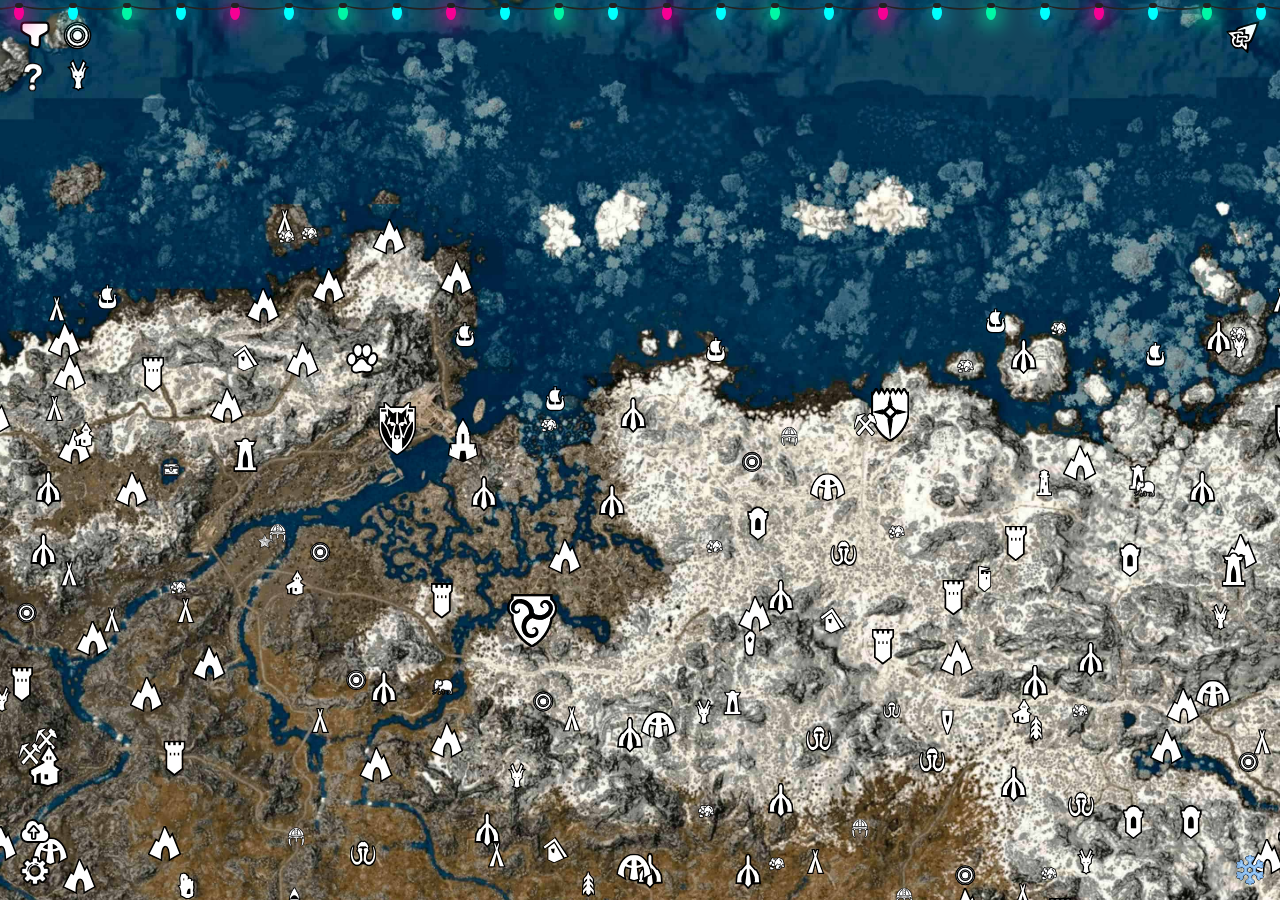
==== index.html @ 0bebbd07 "0.8.8 filter boss" ====
<!DOCTYPE html>
<html lang="en">
	<head>
		<meta charset="UTF-8" />
		<meta name="viewport" content="width=device-width, initial-scale=1.0" />
		<title>RFAB map Skyrim</title>
		<link rel="icon" href="image/fvc/map4.svg" type="image/svg+xml" />
		<link href="style.css" rel="stylesheet" type="text/css" />
	</head>

	<body>
		<!-- GARLAND START -->
		<ul class="lightrope">
			<li></li>
			<li></li>
			<li></li>
			<li></li>
			<li></li>
			<li></li>
			<li></li>
			<li></li>
			<li></li>
			<li></li>
			<li></li>
			<li></li>
			<li></li>
			<li></li>
			<li></li>
			<li></li>
			<li></li>
			<li></li>
			<li></li>
			<li></li>
			<li></li>
			<li></li>
			<li></li>
			<li></li>
			<li></li>
			<li></li>
			<li></li>
			<li></li>
			<li></li>
			<li></li>
			<li></li>
			<li></li>
			<li></li>
			<li></li>
			<li></li>
			<li></li>
			<li></li>
			<li></li>
			<li></li>
			<li></li>
			<li></li>
			<li></li>
		</ul>
		<!-- GARLAND END -->

		<!-- MAP-LINK START -->
		<div class="map-link">
			<a href="solstheim.html">
				<img src="image/ui/To_Skyrim_e.svg" class="rotate" />
			</a>
		</div>
		<!-- MAP-LINK END -->

		<!-- FILTER START -->
		<div class="filter-wrap">
			<div class="filter-button close">
				<img src="image/ui/filterClose.svg" class="filter-close-icon" style="display: none" />
				<img src="image/ui/filterOpen.svg" class="filter-open-icon" style="display: none" />
			</div>
			<ul class="filter-list">
				<div class="filter-list-wrap">
					<li class="filter-item filter-item--icon" data-filter-type-sky="soc"><img src="image/ui/dollar.svg" /></li>
					<li class="filter-item filter-item--icon" data-filter-type-sky="xp"><img src="image/ui/star.svg" /></li>
					<li class="filter-item filter-item--icon" data-filter-type-sky="loot"><img src="image/ui/bag.svg" /></li>
					<li class="filter-item filter-item--icon" data-filter-type-sky="trade"><img src="image/ui/Town.svg" /></li>
				</div>
				<li class="filter-item">
					<div class="filter-item_inner" data-filter-type-sky="bandit">
						<div class="filter-item_text">Бандиты</div>
						<div class="filter-item_lvl"><q lblue>0</q>-<q lblue>20</q></div>
					</div>
					<div class="filter-item_icon" data-filter-type-sky="bB">
						<img src="image/ui/skull.svg" />
					</div>
				</li>
				<li class="filter-item">
					<div class="filter-item_inner" data-filter-type-sky="trash">
						<div class="filter-item_text">Изгои</div>
						<div class="filter-item_lvl"><q lblue>20</q>-<q lblue>30</q></div>
					</div>
					<div class="filter-item_icon" data-filter-type-sky="tB">
						<img src="image/ui/skull.svg" />
					</div>
				</li>
				<li class="filter-item">
					<div class="filter-item_inner" data-filter-type-sky="giant">
						<div class="filter-item_text">Великаны</div>
						<div class="filter-item_lvl"><q lblue>20</q>-<q lblue>30</q></div>
					</div>
					<div class="filter-item_icon" data-filter-type-sky="gB">
						<img src="image/ui/skull.svg" />
					</div>
				</li>
				<li class="filter-item">
					<div class="filter-item_inner" data-filter-type-sky="skelet">
						<div class="filter-item_text">Скелеты</div>
						<div class="filter-item_lvl"><q lblue>20</q>-<q lblue>30</q></div>
					</div>
					<div class="filter-item_icon" data-filter-type-sky="sB">
						<img src="image/ui/skull.svg" />
					</div>
				</li>
				<li class="filter-item">
					<div class="filter-item_inner" data-filter-type-sky="animal">
						<div class="filter-item_text">Звери</div>
						<div class="filter-item_lvl"><q lblue>20</q>-<q lblue>35</q></div>
					</div>
					<div class="filter-item_icon" data-filter-type-sky="aB">
						<img src="image/ui/skull.svg" />
					</div>
				</li>
				<li class="filter-item">
					<div class="filter-item_inner" data-filter-type-sky="falmer">
						<div class="filter-item_text">Фалмеры</div>
						<div class="filter-item_lvl"><q lblue>30</q>-<q lblue>35</q></div>
					</div>
					<div class="filter-item_icon" data-filter-type-sky="fB">
						<img src="image/ui/skull.svg" />
					</div>
				</li>
				<li class="filter-item">
					<div class="filter-item_inner" data-filter-type-sky="magic">
						<div class="filter-item_text">Маги</div>
						<div class="filter-item_lvl"><q lblue>30</q>-<q lblue>40</q></div>
					</div>
					<div class="filter-item_icon" data-filter-type-sky="mB">
						<img src="image/ui/skull.svg" />
					</div>
				</li>
				<li class="filter-item">
					<div class="filter-item_inner" data-filter-type-sky="dwemer">
						<div class="filter-item_text">Двемеры</div>
						<div class="filter-item_lvl"><q lblue>30</q>-<q lblue>40</q></div>
					</div>
					<div class="filter-item_icon" data-filter-type-sky="dwB">
						<img src="image/ui/skull.svg" />
					</div>
				</li>
				<li class="filter-item">
					<div class="filter-item_inner" data-filter-type-sky="draugry">
						<div class="filter-item_text">Драугры</div>
						<div class="filter-item_lvl"><q lblue>30</q>-<q lblue>50</q></div>
					</div>
					<div class="filter-item_icon" data-filter-type-sky="drB">
						<img src="image/ui/skull.svg" />
					</div>
				</li>
				<li class="filter-item">
					<div class="filter-item_inner" data-filter-type-sky="vampire">
						<div class="filter-item_text">Вампиры</div>
						<div class="filter-item_lvl"><q lblue>35</q>-<q lblue>50</q></div>
					</div>
					<div class="filter-item_icon" data-filter-type-sky="vB">
						<img src="image/ui/skull.svg" />
					</div>
				</li>
				<li class="filter-item">
					<div class="filter-item_inner" data-filter-type-sky="dragon">
						<div class="filter-item_text">Драконы</div>
						<div class="filter-item_lvl"><q lblue>50</q>-<q lblue>60</q></div>
					</div>
					<div class="filter-item_icon" data-filter-type-sky="dragonB">
						<img src="image/ui/skull.svg" />
					</div>
				</li>
				<div class="filter-list-wrap filter-list-wrap--bottom">
					<li class="filter-item filter-item--icon" data-filter-type-sky="priest"><img src="image/ui/priest.svg" /></li>
					<li class="filter-item filter-item--icon" data-filter-type-sky="set"><img src="image/ui/set.svg" /></li>
					<li class="filter-item filter-item--icon" data-filter-type-sky="bottle"><img src="image/ui/bottle.svg" /></li>
					<li class="filter-item filter-item--icon" data-filter-type-sky="word"><img src="image/ui/word.svg" /></li>
				</div>
			</ul>
		</div>
		<!-- FILTER END -->

		<!-- PATH START -->
		<div class="path-wrap">
			<div class="path-button close">
				<img src="image/icon/circle2.svg" class="path-close-icon" style="display: none" />
				<img src="image/icon/circle2_red.svg" class="path-open-icon" style="display: none" />
			</div>
			<ul class="path-list"></ul>
		</div>
		<!-- PATH END -->

		<!-- ADD-PATH START -->
		<div class="add-path add-path--button">
			<img src="image/ui/drop_zone2.svg" class="icon-add-path" />
		</div>
		<div class="add-path add-path--modal">
			<div class="modal close">
				<h3 class="modal_title">Загрузить путь</h3>
				<div class="modal_drop-zone">
					<label>
						<input type="file" />
						<img src="image/ui/drop_zone.svg" class="icon-drop-zone" />
						<span class="zone-description"><span>Выберите фаил</span> или перетащите его сюда</span>
					</label>
				</div>
			</div>
			<div class="add-path_modal_bg"></div>
		</div>
		<!-- ADD-PATH END -->

		<!-- MODAL-QUESTION START -->
		<div class="link-video scale-icon">
			<img src="image/ui/question.svg" class="icon-link-video" />
		</div>
		<div class="modal-question close">
			<div class="modal-question-body">
				<ul class="features-list">
					<li class="features-list_items features-list_items--img">
						<h2><q llblue>Фильтры</q></h2>
						<div class="img-wrap">
							<span><img src="image/ui/dollar.svg" /><span>Социалка</span></span>
							<span><img src="image/ui/star.svg" /><span>Квесты</span></span>
							<span><img src="image/ui/bag.svg" /><span>Ценности</span></span>
							<span><img src="image/ui/skull.svg" /><span>Боссы</span></span>
							<span><img src="image/ui/Town.svg" /><span>Торговцы</span></span>
							<span><img src="image/ui/priest.svg" /><span>Жрецы</span></span>
							<span><img src="image/ui/set.svg" /><span>Сеты</span></span>
							<span><img src="image/ui/bottle.svg" /><span>Превосходки</span></span>
							<span><img src="image/ui/word.svg" /><span>Крики</span></span>
							<span><img src="image/ui/lode.svg" /><span>Сталгрим</span></span>
							<span><img src="image/icon/Standing_Stones_e.svg" style="width: 25px" /><span>Камни</span></span>
							<span><img src="image/ui/book.svg" /><span>Книги</span></span>
						</div>
					</li>
					<li class="modal-question-title">Функции</li>
					<li class="features-list_items">
						<q llred>Отметить</q> зачищенные локации - <span white class="underline">двойной щелчок</span> или
						<span white class="underline">зажатие кнопки</span> мыши.
					</li>
					<li class="features-list_items">
						<q llblue>Копирование</q> заголовка, описания, координат, типа иконки и id через <span white class="underline">контекстное</span> меню
						локации.
					</li>
					<li class="features-list_items features-list_items--icon-big">
						<q llblue>Описание</q> всех видов драконов - иконка <img src="image/icon/Dragon.svg" /> (левый верхний угол карты).
					</li>
					<li class="features-list_items features-list_items--icon-small">
						<q llblue>Выбор</q> фильтра в меню <img src="image/ui/filterClose.svg" /> (левый верхний угол карты).
					</li>
					<li class="features-list_items features-list_items--icon-small">
						<q llgreen>Выбор</q> маршрута в меню <img src="image/icon/circle2.svg" /> (левый верхний угол карты).
					</li>
					<li class="features-list_items">
						<q llgreen>Создание</q> маршрута через <span white class="underline">контекстное</span> меню карты (правая кнопка мышки).
					</li>
					<li class="features-list_items">
						<q llgreen>Удаление</q> выбранного маршрута через <span white class="underline">контекстное</span> меню в списке маршрутов.
					</li>
					<li class="features-list_items">
						<q llgreen>Скачивание</q> файла выбранного маршрута через <span white class="underline">контекстное</span> меню в списке маршрутов.
					</li>
					<li class="features-list_items features-list_items--icon-small">
						<q llgreen>Загрузка</q> файла маршрута с помощью кнопки <img src="image/ui/drop_zone.svg" /> в нижнем углу карты.
					</li>
					<li class="features-list_items">
						<q red>Удаление</q> <span white class="underline">ВСЕХ</span> маршрутов или <span white class="underline">ВСЕХ</span> отмеченных локаций
						<span white class="underline">конкретной</span> карты через настройки.
					</li>
					<li class="features-list_items">
						<span white>Изменить</span> размер интерфейса можно с помощью масштабирования <span white class="underline">страницы браузера</span>.
					</li>
				</ul>
				<a class="button-link-video" href="https://youtu.be/_YOT0f5Ll2w" target="_blank" rel="noopener noreferrer">Видео инструкция</a>
				<span class="modal-question-report">
					<q lred>ВНИМАНИЕ</q>! Если вы обнаружите ошибки локаций, <br />
					то отправьте сообщение в дискорд "egor1496" или "hate1496".
					<a class="button-link-video" href="https://youtu.be/_YOT0f5Ll2w?t=84" target="_blank" rel="noopener noreferrer">Инструкция</a>
				</span>
			</div>
			<div class="modal-question-bg"></div>
		</div>
		<!-- MODAL-QUESTION END -->

		<!-- DRAGON START -->
		<div class="dragon-wrap">
			<div class="dragon-button close">
				<img src="image/icon/Dragon.svg" class="dragon-close-icon" />
			</div>
			<div class="wrap-list">
				<ul class="dragon-list"></ul>
				<ul class="dragon-list-descr"></ul>
			</div>
		</div>
		<!-- DRAGON END -->

		<!-- SETTINGS START -->
		<div class="settings scale-icon">
			<img src="image/ui/settings.svg" class="icon-settings" />
		</div>
		<div class="modal-settings close">
			<div class="modal-settings-body">
				<div class="modal-settings-title">Настройки</div>
				<div class="modal-settings-button">
					<button class="clear-path scale">Удалить ВСЕ маршруты Skyrim</button>
				</div>
				<div class="modal-settings-button">
					<button class="clear-clean scale">Очистить отметки локаций Skyrim</button>
				</div>
				<input type="checkbox" class="dev-mode" />
			</div>
			<div class="modal-settings-bg"></div>
		</div>
		<!-- SETTINGS END -->

		<!-- MODAL-MARKER START -->
		<div class="modal-marker modal-wrap close">
			<div class="modal">
				<div class="title"></div>
				<div class="description"></div>
				<div class="more-info">
					<ui class="list-info"></ui>
				</div>
			</div>
		</div>
		<!-- MODAL-MARKER END -->

		<!-- ACCEPT-MODAL START -->
		<div class="accept-modal-wrap close">
			<div class="accept-modal">
				<button class="yes">Сохранить</button>
				<button class="no">Отменить</button>
			</div>
		</div>
		<!-- ACCEPT-MODAL END -->

		<!-- CONTEXT START -->
		<div class="context-wrap">
			<div class="context"></div>
		</div>
		<!-- CONTEXT END -->

		<!-- CANVAS START -->
		<div class="canvas-wrap"><canvas id="canvas" width="1160" height="550" data-type="skyrim"></canvas></div>
		<!-- CANVAS END -->

		<!-- DONAT START -->
		<div class="donat">
			<img src="image/ui/snow.svg" class="icon-donat" />
			<iframe
				class="frame close"
				src="https://yoomoney.ru/quickpay/fundraise/button?billNumber=1kHXGwOMYwE.231116&"
				width="180"
				height="50"
				frameborder="0"
				allowtransparency="true"
				scrolling="no"
			></iframe>
		</div>
		<!-- DONAT END -->

		<!-- Yandex.Metrika counter -->
		<script type="text/javascript">
			(function (m, e, t, r, i, k, a) {
				m[i] =
					m[i] ||
					function () {
						(m[i].a = m[i].a || []).push(arguments);
					};
				m[i].l = 1 * new Date();
				for (var j = 0; j < document.scripts.length; j++) {
					if (document.scripts[j].src === r) {
						return;
					}
				}
				(k = e.createElement(t)), (a = e.getElementsByTagName(t)[0]), (k.async = 1), (k.src = r), a.parentNode.insertBefore(k, a);
			})(window, document, "script", "https://mc.yandex.ru/metrika/tag.js", "ym");

			ym(95659560, "init", {
				clickmap: true,
				trackLinks: true,
				accurateTrackBounce: true,
			});
		</script>
		<noscript
			><div><img src="https://mc.yandex.ru/watch/95659560" style="position: absolute; left: -9999px" /></div
		></noscript>
		<!-- /Yandex.Metrika counter -->
	</body>

	<script src="libs/jquery.js"></script>
	<script src="libs/jquery.mousewheel.min.js"></script>
	<script src="libs/fabric.js"></script>

	<script src="js/stats.js"></script>

	<script src="js/global.js"></script>

	<script src="js/utility/canvas.js"></script>
	<script src="js/utility/else.js"></script>

	<script src="js/handlerMarkers.js"></script>

	<script src="js/markers/markersSkyrim.js"></script>
	<script src="js/markers/pathSkyrim.js"></script>
	<script src="js/markers/markersSolstheim.js"></script>
	<script src="js/markers/pathSolstheim.js"></script>

	<script src="js/content/dragonList.js"></script>

	<script src="js/modal/descriptionModal.js"></script>
	<script src="js/modal/contextModal.js"></script>
	<script src="js/modal/saveModal.js"></script>
	<script src="js/modal/loadPathModal.js"></script>

	<script src="js/createMarkers.js"></script>
	<script src="js/createPath.js"></script>
	<script src="js/createMap.js"></script>

	<script src="js/handlerContext.js"></script>
	<script src="js/ui.js"></script>
</html>
---- style.css ----
@-moz-keyframes spin {
  100% { -moz-transform: rotate(360deg); }
}
@-webkit-keyframes spin {
  100% { -webkit-transform: rotate(360deg); }
}
@keyframes spin {
  100% {
      -webkit-transform: rotate(360deg);
      transform: rotate(360deg);
  }
}

@font-face {
  font-family: 'Arimo-Regular';
  src: url(fonts/Arimo-Regular.ttf);
}

@font-face {
  font-family: 'Arimo-Medium';
  src: url(fonts/Arimo-Medium.ttf);
}

@font-face {
  font-family: 'Arimo-Italic';
  src: url(fonts/Arimo-Italic.ttf);
}

del {
	text-decoration: line-through;
	text-decoration-color: red;
}

.underline{
  text-decoration: underline;
}

[white] {
  color: rgb(255, 255, 255);
}

[red] {
  color: rgb(255, 69, 69);
}

[lred] {
  color: rgb(255, 81, 81);
}

[llred] {
  color: rgb(255, 161, 161);
}

[green] {
  color: rgb(97, 255, 73);
}

[llgreen] {
  color: rgb(177, 255, 165);
}

[blue] {
  color: rgb(60, 50, 255);
}

[lblue] {
  color: rgb(31, 180, 255);
}

[llblue] {
  color: rgb(139, 216, 255);
}

[yelow] {
  color: rgb(255, 240, 76);
}

[greenyelow] {
  color: rgb(146, 105, 44)
}

[orange] {
  color: rgb(255, 145, 0);
}

[grey] {
  color: rgb(160, 160, 160);
}

[purple] {
  color: rgb(244, 83, 255);
}

q::after{
  content: "";
}

q::before{
  content: "";
}

.scale-icon{
  transition: scale 0.1s;
}

.scale-icon:hover{
  cursor: pointer;
  transform: scale(1.1);
}

html {
  width: 100%;
  height: 100%;
  margin: 0;
  padding: 0;
  font-family: 'Arimo-Medium';
}

body {
  position: relative;
  width: 100%;
  height: 100%;
  margin: 0;
  padding: 0;
  color: white;
  background-color: rgb(33, 33, 33);
  overflow: hidden ;
}

.canvas-wrap {
  z-index: 10;
  position: fixed;
  left: 50%;
  top: 50%;
  transform: translate(-50%, -50%);
}

.canvas-wrap:after{
  content: 'ctrl and +, ctrl and r';
  position: absolute;
  left: 0px;
  top: -50px;
  display: block;
  color:  #646869;
}

/* modal-marker START */
.modal-marker.modal-wrap {
  z-index: 50;
  position: fixed;
  left: -500px;
  top: -500px;
  transition: 0.2s opacity;
  opacity: 1;
}

.modal-marker .modal-wrap.close {
  opacity: 0;
}

.modal-marker .modal {
  max-width: 400px;
  width: max-content;
  padding: 5px;
  background-color: rgba(0, 0, 0, 0.8);
  border-radius: 5px;
  border: 2px solid #929292;
}

.modal-marker .modal img{
  display: block;
  width: 100%;
  margin: 10 auto;
  margin-top: 10px;
}

.modal-marker .title {
  font-size: 22px;
  font-family: 'Arimo-Medium';
}

.modal-marker .description {
  font-size: 18px;
  font-family: 'Arimo-Regular';
}

.modal-marker .list-info {
  margin: 0;
  padding: 0;
  list-style-type: none;
}

.modal-marker .item-info {
  font-size: 18px;
  font-family: 'Arimo-Italic';
}
/* modal-marker END */

/* filter START */
.filter-wrap{
  z-index: 50;
  position: fixed;
  top: 20px;
  left: 20px;
}

.filter-button{
  width: 30px;
  height: 30px;
  transition: scale;
}

.filter-button:hover{
  cursor: pointer;
  transform: scale(1.1);
}

.filter-button.close + .filter-list{
  display: none;
}

.filter-button img{
  width: 30px;
}

.filter-list{
  position: absolute;
  z-index: 31;
  left: 3px;
  top: 33px;
  margin: 0;
  padding: 0;
  list-style: none;
  border: 2px solid #929292;
  border-radius: 5px;
  background-color: rgba(0, 0, 0, 0.8);
}

.filter-list img{
  width: 25px;
}

.filter-list [data-filter-type-sky="trade"] img{
  width: 22px;
}

.filter-list [data-filter-type-sky="set"] img{
  width: 24px;
}

.filter-list [data-filter-type-sky="word"] img{
  width: 26px;
}

.filter-list-wrap{
  display: flex;
  justify-content: space-around;
}

.filter-list-wrap .filter-item{
  width: 30px;
  justify-content: center;
}

.filter-item{
  display: flex;
}

.filter-item--active{
  background-color: #515151;
}

.filter-item--icon{
  padding: 5px 5px;
}

.filter-item--icon:hover{
  cursor: pointer;
  background-color: #515151;
}

.filter-item_inner{
  display: flex;
  justify-content: space-between;
  align-items: center;
  flex-grow: 1;
  gap: 5px;
  padding: 5px 10px;
}

.filter-item_inner:hover{
  cursor: pointer;
  background-color: #515151;
}

.filter-item_text{
}

.filter-item_lvl{
  display: flex;
}

.filter-item_icon{
  display: flex;
  align-items: center;
  justify-content: center;
}

.filter-item_icon img{
  width: 20px;
  padding: 5px 5px;
}

.filter-item_icon:hover{
  cursor: pointer;
  background-color: #515151;
}

.filter-item--roc img{
  width: 19px;
}
/* filter END */

/* path START */
.path-wrap{
  z-index: 50;
  position: fixed;
  top: 18px;
  left: 60px;
}

.path-button{
  width: 30px;
  height: 30px;
  transform: translate(2px, 2px);
}

.path-button.close + .path-list{
  display: none;
}

.path-button img{
  width: 35px;
  transform: translate(-2px, -2px);
  transition: scale;
}

.path-button img:hover{
  cursor: pointer;
  transform: scale(1.1) translate(-2px, -2px);
}

.path-list{
  position: absolute;
  z-index: 21;
  left: 35px;
  top: 3px;
  display: flex;
  justify-content: center;
  align-items: center;
  margin: 0;
  padding: 0;
  list-style: none;
  border: 2px solid #929292;
  border-radius: 5px;
  background-color: rgba(0, 0, 0, 0.8);
}

.path-item{
  padding: 5px 10px;
}

.path-item--active{
  background-color: #515151;
}

.path-item:hover{
  cursor: pointer;
  background-color: #515151;
}
/* path END */

/* books START */
.books-wrap{
  z-index: 50;
  position: fixed;
  top: 18px;
  left: 105px;
}

.books-button{
  width: 30px;
  height: 30px;
  transform: translate(2px, 2px);
}

.books-button.disable{
  display: none;
}

.books-button.close + .wrap-list{
  display: none;
}

.books-button img{
  width: 35px;
  transform: translate(-2px, -2px);
  transition: scale;
}

.books-button img:hover{
  cursor: pointer;
  transform: scale(1.1) translate(-2px, -2px);
}

.books-wrap .wrap-list{
  position: absolute;
  z-index: 21;
  left: 38px;
  top: 3px;
  display: flex;
  flex-direction: column;
  justify-content: center;
  align-items: center;
}

.books-list{
  width: 265px;
  margin: 0;
  padding: 0;
  list-style: none;
  border: 2px solid #929292;
  border-radius: 5px;
  background-color: rgba(0, 0, 0, 0.8);
}

.books-list-descr{
  position: absolute;
  left: calc(100% + 5px);
  top: 0px;
  width: 265px;
  margin: 0;
  padding: 0;
  list-style: none;
}

.books-wrap .descr-item{
  position: absolute;
  left: 0;
  top: 0;
  padding: 5px 10px;
  border: 2px solid #929292;
  border-radius: 5px;
  background-color: rgba(0, 0, 0, 0.8);
  opacity: 0;
  transition: opacity 0.2s;
}

.books-wrap .descr-item--active{
  opacity: 1;
}

.books-item{
  padding: 5px 10px;
}

.books-item--active{
  background-color: #515151;
}

.books-item:hover{
  cursor: pointer;
  background-color: #515151;
}

.books-list-descr .title{
  font-size: 20px;
  text-align: center;
  font-family: 'Arimo-Italic';
  color: rgb(244, 83, 255);
}

.books-list-descr .descr{
  margin-top: 5px;
}

.books-list-descr .descr--mirak{
  width: 500px;
}

.books-list-descr .sec-desrc{
  font-size: 14px;
  color: rgb(217, 217, 217);
}

.books-list-descr .loot{
  display: flex;
  justify-content: center;
  align-items: center;
  flex-direction: column;
  font-family: 'Arimo-Italic';
  padding: 5px;
}

.books-list-descr .loot > div{
  text-align: center;
}
/* books END */

/* dragon START */
.dragon-wrap{
  z-index: 49;
  position: fixed;
  top: 59px;
  left: 67px;
}

.dragon-button{
  width: 30px;
  height: 30px;
  transform: translate(2px, 2px);
}

.dragon-button.disable{
  display: none;
}

.dragon-button.close + .wrap-list{
  display: none;
}

.dragon-button img{
  width: 23px;
  transform: translate(-2px, -2px);
  transition: scale;
}

.dragon-button img:hover{
  cursor: pointer;
  transform: scale(1.1) translate(-2px, -2px);
}

.dragon-wrap .wrap-list{
  position: absolute;
  z-index: 21;
  left: 27px;
  top: 0px;
  display: flex;
  flex-direction: column;
  justify-content: center;
  align-items: center;
}

.dragon-list{
  width: 197px;
  margin: 0;
  padding: 0;
  list-style: none;
  border: 2px solid #929292;
  border-radius: 5px;
  background-color: rgba(0, 0, 0, 0.8);
}

.dragon-wrap .dragon-stats-list{
  margin: 0;
  padding: 0;
  list-style: none;
}
.dragon-wrap .dragon-stats-item{
  display: flex;
  justify-content: center;
  gap: 10px;
}

.dragon-wrap .dragon-stats-item--key{
  margin-top: 10px;
}

.dragon-wrap .stats-wrap{
  display: flex;
  flex-direction: column;
  justify-content: center;
  align-items:center
}

.dragon-list-descr{
  position: absolute;
  left: calc(100% + 5px);
  top: 0px;
  width: 350px;
  margin: 0;
  padding: 0;
  list-style: none;
}

.dragon-wrap .descr-item{
  position: absolute;
  left: 0;
  top: 0;
  padding: 5px 10px;
  border: 2px solid #929292;
  border-radius: 5px;
  background-color: rgba(0, 0, 0, 0.8);
  opacity: 0;
}

.dragon-wrap .descr-item--active{
  opacity: 1;
}

.dragon-item{
  padding: 5px 10px;
}

.dragon-item--active{
  background-color: #515151;
}

.dragon-item:hover{
  cursor: pointer;
  background-color: #515151;
}

.dragon-list-descr .title{
  font-size: 20px;
  text-align: center;
  font-family: 'Arimo-Italic';
}

.dragon-list-descr .descr{
  margin-top: 5px;
}

.dragon-list-descr .sec-desrc{
  font-size: 16px;
  color: rgb(237, 237, 237);
}

.dragon-list-descr .loot{
  display: flex;
  justify-content: center;
  align-items: center;
  flex-direction: column;
  font-family: 'Arimo-Italic';
  padding: 5px;
}

.dragon-list-descr .loot > div{
  text-align: center;
}
/* dragon END */

/* context START */
.context-wrap{
  z-index: 50;
  position: fixed;
  left: -500px;
  top: -500px;
  border-radius: 5px;
  border: 2px solid #929292;
  background-color: rgba(0, 0, 0, 0.8);
}

/* .context{

} */

.context-item{
  padding: 3px 10px;
  padding-top: 5px;
}

.context-item:hover{
  cursor: pointer;
  background-color: #515151;
}

.context-item-wrap .context-item{
  display: flex;
  align-items: center;
}

.context-item-wrap{
  display: flex;
  justify-content: space-between;
}

.context-item-wrap img{
  width: 20px;
}

.context-item-wrap .knot{
  width: 10px;
}

.context-item-wrap .decor-line{
  width: 10px;
  height: 2px;
  background-color: #2cf704;
  margin-right: -3px;
}
/* context END */

/* accept START */
.accept-modal-wrap {
  position: fixed;
  z-index: 30;
  left: 50%;
  top: 20px;
  transform: translateX(-50%);
  display: flex;
  justify-content: center;
  width: 180px;
  transition: top, 0.2s;
}

.accept-modal-wrap.close{
  top: -100px;
}

/* .accept-modal{} */

.accept-modal button{
  background-color: transparent;
  border: none;
  padding: 4px 8px;
  border-radius: 5px;
  border: 2px solid #929292;
  background-color: rgba(0, 0, 0, 0.8);
  transition: scale;
}

.accept-modal button:hover{
  cursor: pointer;
  background-color: rgba(12, 12, 12, 0.547);
  transform: scale(1.05);
}

.accept-modal .yes{
 color: rgb(97, 255, 73);
}

.accept-modal .no{
 color: white;
}
/* accept END */

/* map-link START */
.map-link{
  position: relative;
  z-index: 30;
  top: 20px;
  width: 200px;
  left: calc(100% - 55px);
}

.map-link a{
  text-decoration: none;
  color: white;
  font-size: 30px;
}

.map-link img{
  width: 35px;
  transition: scale;
}

.map-link img:hover{
  transform: scale(1.1);
}

.map-link .rotate{
  transform: rotate(180deg);
}

.map-link .rotate:hover{
  transform: scale(1.1) rotate(180deg);
}
/* map-link END */

/* DROP ZONE START */
.add-path--button{
  z-index: 45;
  position: fixed;
  bottom: 53px;
  left: 20px;
}

.add-path--button .icon-add-path{
  position: relative;
  width: 30px;
  transition: scale;
}

.add-path--button .icon-add-path:hover{
  cursor: pointer;
  transform: scale(1.1);
}

.add-path--modal .modal {
  position: fixed;
  z-index: 40;
  left: 50%;
  top: 50%;
  transform: translate(-50%, -50%);
  width: 400px;
  padding: 10px;
  border: 2px solid #929292;
  border-radius: 5px;
  background-color: rgba(0, 0, 0, 0.8);
  opacity: 1;
  transition: opacity 0.4s;
}

.add-path_modal_bg{
  position: fixed;
  z-index: 35;
  left: 0;
  top: 0;
  width: 100%;
  height: 100%;
  background-color: rgba(0, 0, 0, 0.5);
  opacity: 1;
  transition: opacity 0.4s;
}

.add-path--modal .modal input{
  display: none;
}

.add-path--modal .modal.close,
.add-path--modal .modal.close + .add-path_modal_bg{
  left: -110%;
  opacity: 0;
  transition: opacity 0.4s, left 0s 0.4s;
}

.add-path--modal .modal_title{
  margin: 0;
}

.add-path--modal .modal_drop-zone{
  margin: 10px;
  margin-top: 15px;
  border: 4px dashed #929292;
  border-radius: 5px;
}

.add-path--modal .modal_drop-zone label{
  display: flex;
  flex-direction: column;
  justify-content: center;
  align-items: center;
  padding: 20px;
}

.add-path--modal .modal_drop-zone label:hover{
  cursor: pointer;
}

.add-path--modal .icon-drop-zone{
  width: 50px;
  margin-bottom: 20px;
}

.add-path--modal .zone-description span{
  text-decoration: underline;
}
/* DROP ZONE END */

/* DONAT START */
.donat{
  position: fixed;
  z-index: 40;
  right: 0;
  bottom: 0;
  height: 50px;
  width: 0;
}

.donat.close{
  width: 180px;
}


.donat .frame{
  position: absolute;
  opacity: 1;
  top: 3px;
  transition: top 0.5s, opacity 0.7s;
}

.donat .frame.close{
  top: 100px;
  opacity: 0;
}

.donat img{
  position: absolute;
  top: 5px;
  right: 15px;
  width: 30px;
  transition: scale;
  animation:spin 10s linear infinite;
}

.donat img:hover{
  cursor: pointer;
  transform: scale(1.1);
}

.donat img:active{
  cursor: pointer;
  transform: scale(1);
}
/* DONAT END */

/* LINK_VIDEO START */
.link-video{
  position: fixed;
  z-index: 41;
  top: 62px;
  left: 18px;
}

.link-video img{
  width: 30px;
}
/* LINK_VIDEO END */

/* SETTINGS START */
.settings{
  position: fixed;
  z-index: 45;
  bottom: 10px;
  left: 20px;
}

.settings img{
  width: 30px;
}
/* SETTINGS END */

/* SETTINGS-MODAL END */
.modal-settings{
  position: fixed;
  z-index: 40;
  top: 0;
  left: 0;
  width: 100%;
  height: 100%;
  display: flex;
  justify-content: space-around;
  align-items: center;
  opacity: 1;
  transition: opacity 0.4s;
}

.modal-settings.close{
  opacity: 0;
  left: -110%;
  transition: opacity 0.4s, left 0s 0.4s;
}

.modal-settings-body{
  position: relative;
  z-index: 40;
  display: flex;
  flex-direction: column;
  align-items: center;
  /* height: 200px; */
  padding: 20px;
  border: 2px solid #929292;
  border-radius: 5px;
  background-color: rgba(0, 0, 0, 0.8);
}

.modal-settings-title{
  font-size: 30px;
  margin-bottom: 20px;
}

.modal-settings button{
  padding: 5px 10px;
  margin-bottom: 10px;
  border: 2px solid #ff1919;
  border-radius: 5px;
  color: white;
  background-color: rgba(0, 0, 0, 0.8);
  transition: transform 0.05s;
}

.modal-settings button:hover{
  cursor: pointer;
  transform: scale(1.03);
}

.modal-settings-bg{
  position: absolute;
  z-index: 35;
  width: 100%;
  height: 100%;
  background-color: rgba(0, 0, 0, 0.5);
}

.dev-mode{
  position: absolute;
  bottom: 0;
  left: 0;
  display: flex;
  color:#515151
}

.dev-mode input{
  background-color:rgb(33, 33, 33)
}
/* SETTINGS-MODAL START */

/* QUESTION-MODAL END */
.modal-question h2{
  margin: 0;
}

.modal-question{
  position: fixed;
  z-index: 40;
  top: 0;
  left: 0;
  width: 100%;
  height: 100%;
  display: flex;
  justify-content: space-around;
  align-items: center;
  opacity: 1;
  transition: opacity 0.4s;
}

.modal-question.close{
  opacity: 0;
  left: -110%;
  transition: opacity 0.4s, left 0s 0.4s;
}

.modal-question-body{
  z-index: 40;
  display: flex;
  flex-direction: column;
  justify-content: space-around;
  align-items: center;
  padding: 15px;
  padding-top: 5px;
  color: rgb(231, 231, 231);
  border: 2px solid #929292;
  border-radius: 5px;
  background-color: rgba(0, 0, 0, 0.8);
}

.modal-question .features-list{
  margin-top: 0;
  padding: 0;
  list-style-type: none;
}
.modal-question .features-list_items{
  margin-bottom: 5px;
}

.modal-question .features-list_items--img{
  display: flex;
  flex-direction: column;
  justify-content: center;
  align-items: center;
  gap: 5px;
  margin: 10px 0;
}

.modal-question .features-list_items--img img{
  width: 30px;
}

.modal-question .features-list_items--icon-big img{
  margin: -10px 0px;
  width: 20px;
}

.modal-question .features-list_items--icon-small img{
  margin: -5px 0px;
  width: 25px;
}

.modal-question .features-list_items .img-wrap{
  display: flex;
  gap: 10px;
}

.modal-question .features-list_items .img-wrap > span{
  display: flex;
  flex-direction: column;
  justify-content: flex-end;
  align-items: center;

}

.modal-question-title{
  margin-top: 20px;
  margin-bottom: 10px;
  font-size: 1.4em;
  font-weight: bold;
}

.modal-question .modal-question-report{
  position: relative;
  margin-top: 10px;
  transform: translateX(-50px);
}

.modal-question .modal-question-report a{
  position: absolute;
  right: -120px;
  top: 4px;
}

.modal-question .button-link-video{
  text-decoration: none;
  font-style: 30px;
  padding: 5px 10px;
  border: 2px solid rgb(97, 255, 73);
  border-radius: 5px;
  color: white;
  background-color: rgba(0, 0, 0, 0.8);
  transition: transform 0.05s;
}

.modal-question .button-link-video:hover{
  transform: scale(1.1);
}

.modal-question-bg{
  position: absolute;
  z-index: 35;
  width: 100%;
  height: 100%;
  background-color: rgba(0, 0, 0, 0.678);
}
/* QUESTION-MODAL START */

/* stats START */
.stats-dom{
  position: fixed;
  top: 10px;
  left: 50%;
  transform: translateX(-50%);
  display: none;
  cursor: pointer;
  z-index: 10000;
}

.stats-dom.open{
  display: flex;
  gap: 10px;
}

.stats-dom canvas{
  width: 100px;
  display: block;
}
/* stats END */

/* GARLAND START */
.lightrope {
  text-align: center;
  white-space: nowrap;
  overflow: hidden;
  position: absolute;
  z-index: 1000;
  margin: -15px 0 0 0;
  padding: 0;
  pointer-events: none;
  width: 100%;
}
.lightrope li {
  position: relative;
  /* -webkit-animation-fill-mode: both; */
          /* animation-fill-mode: both; */
  /* -webkit-animation-iteration-count: infinite; */
          /* animation-iteration-count: infinite; */
  list-style: none;
  margin: 0;
  padding: 0;
  display: block;
  width: 10px;
  height: 15px;
  border-radius: 50%;
  margin: 20px;
  display: inline-block;
  background: #00f7a5;
  box-shadow: 0px 2.5px 20px 3px #00f7a5;
  /* -webkit-animation-name: flash-1; */
          /* animation-name: flash-1; */
  /* -webkit-animation-duration: 2s; */
          /* animation-duration: 2s; */
}
.lightrope li:nth-child(2n+1) {
  background: aqua;
  box-shadow: 0px 2.5px 20px 3px rgba(0, 255, 255, 0.5);
  /* -webkit-animation-name: flash-2; */
          /* animation-name: flash-2; */
  /* -webkit-animation-duration: 0.4s; */
          /* animation-duration: 0.4s; */
}
.lightrope li:nth-child(4n+2) {
  background: #f70094;
  box-shadow: 0px 2.5px 20px 3px #f70094;
  /* -webkit-animation-name: flash-3; */
          /* animation-name: flash-3; */
  /* -webkit-animation-duration: 1.1s; */
          /* animation-duration: 1.1s; */
}
.lightrope li:nth-child(odd) {
  /* -webkit-animation-duration: 1.8s; */
          /* animation-duration: 1.8s; */
}
.lightrope li:nth-child(3n+1) {
  /* -webkit-animation-duration: 1.4s; */
          /* animation-duration: 1.4s; */
}
.lightrope li:before {
  content: "";
  position: absolute;
  background: #222;
  width: 8px;
  height: 5px;
  border-radius: 3px;
  top: -2.5px;
  left: 1px;
}
.lightrope li:after {
  content: "";
  top: -7.5px;
  left: 7px;
  position: absolute;
  width: 52px;
  height: 10px;
  border-bottom: solid #222 2px;
  border-radius: 50%;
}
.lightrope li:last-child:after {
  content: none;
}
.lightrope li:first-child {
  margin-left: -40px;
}

@-webkit-keyframes flash-1 {
  0%, 100% {
    background: #00f7a5;
    box-shadow: 0px 2.5px 20px 3px #00f7a5;
  }
  50% {
    background: rgba(0, 247, 165, 0.4);
    box-shadow: 0px 2.5px 20px 3px rgba(0, 247, 165, 0.2);
  }
}

@keyframes flash-1 {
  0%, 100% {
    background: #00f7a5;
    box-shadow: 0px 2.5px 20px 3px #00f7a5;
  }
  50% {
    background: rgba(0, 247, 165, 0.4);
    box-shadow: 0px 2.5px 20px 3px rgba(0, 247, 165, 0.2);
  }
}
@-webkit-keyframes flash-2 {
  0%, 100% {
    background: aqua;
    box-shadow: 0px 2.5px 20px 3px aqua;
  }
  50% {
    background: rgba(0, 255, 255, 0.4);
    box-shadow: 0px 2.5px 20px 3px rgba(0, 255, 255, 0.2);
  }
}
@keyframes flash-2 {
  0%, 100% {
    background: aqua;
    box-shadow: 0px 2.5px 20px 3px aqua;
  }
  50% {
    background: rgba(0, 255, 255, 0.4);
    box-shadow: 0px 2.5px 20px 3px rgba(0, 255, 255, 0.2);
  }
}
@-webkit-keyframes flash-3 {
  0%, 100% {
    background: #f70094;
    box-shadow: 0px 2.5px 20px 3px #f70094;
  }
  50% {
    background: rgba(247, 0, 148, 0.4);
    box-shadow: 0px 2.5px 20px 3px rgba(247, 0, 148, 0.2);
  }
}
@keyframes flash-3 {
  0%, 100% {
    background: #f70094;
    box-shadow: 0px 2.5px 20px 3px #f70094;
  }
  50% {
    background: rgba(247, 0, 148, 0.4);
    box-shadow: 0px 2.5px 20px 3px rgba(247, 0, 148, 0.2);
  }
}

/* GARlAND END */
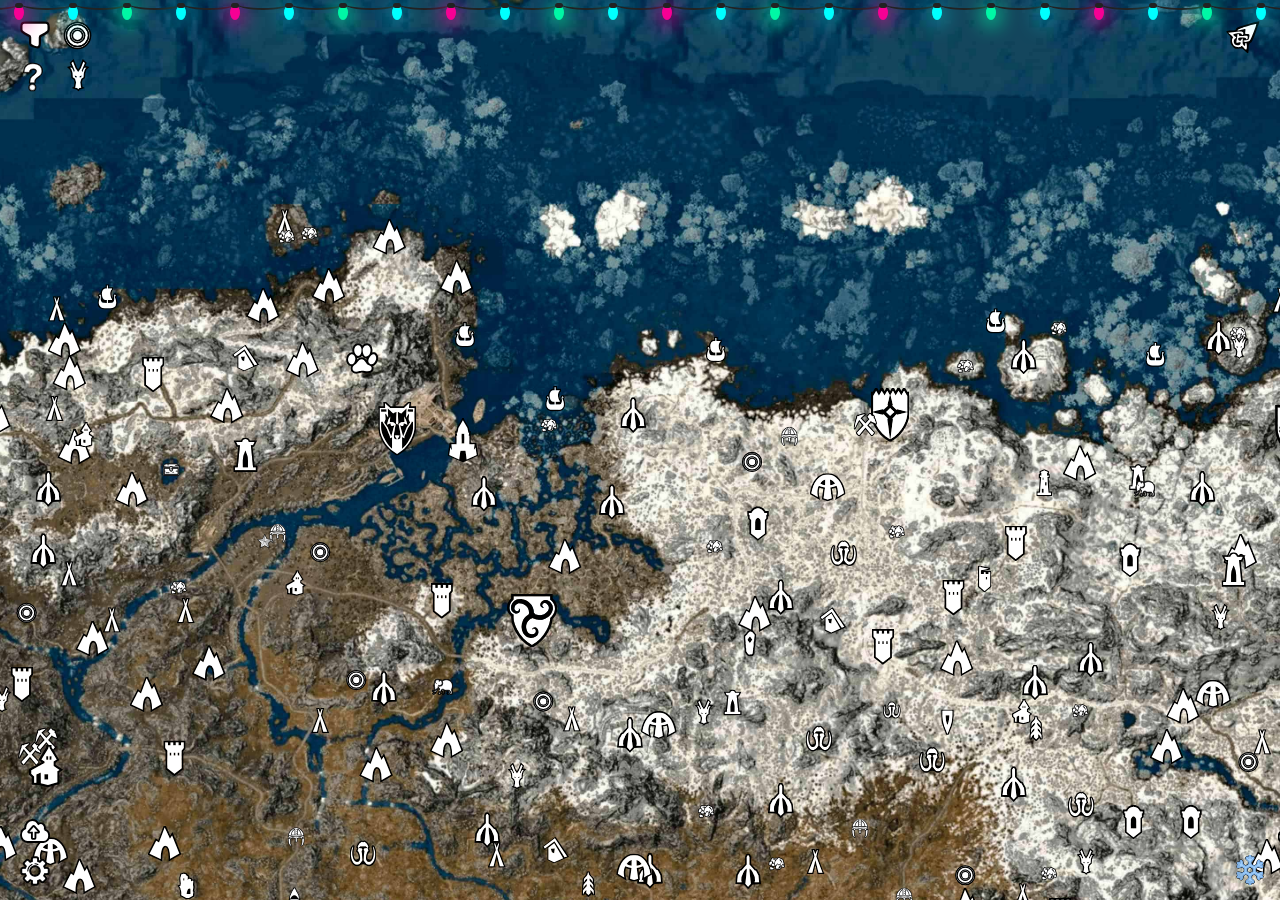
==== commit 12d6fc55: "0.7.9* fps" ====
--- a/index.html
+++ b/index.html
@@ -313,7 +313,36 @@
 				<div class="modal-settings-button">
 					<button class="clear-clean scale">Очистить отметки локаций Skyrim</button>
 				</div>
-				<input type="checkbox" class="dev-mode" />
+				<div class="modal-settings-select-fps">
+					<div class="input-description">
+						Ограничить фпс при движении по карте <br />
+						(для снижения нагрузки на процессор)
+					</div>
+					<label class="input-label" data-fps="200">
+						<input type="checkbox" class="input-fps" />
+						5-fps
+					</label>
+					<label class="input-label" data-fps="66">
+						<input type="checkbox" class="input-fps" />
+						15-fps
+					</label>
+					<label class="input-label" data-fps="33">
+						<input type="checkbox" class="input-fps" />
+						30-fps
+					</label>
+					<label class="input-label" data-fps="16">
+						<input type="checkbox" class="input-fps" />
+						60-fps
+					</label>
+					<label class="input-label" data-fps="13">
+						<input type="checkbox" class="input-fps" />
+						75-fps
+					</label>
+				</div>
+				<label class="input-label">
+					Производительность.
+					<input type="checkbox" class="dev-mode" />
+				</label>
 			</div>
 			<div class="modal-settings-bg"></div>
 		</div>
--- a/style.css
+++ b/style.css
@@ -1001,6 +1001,45 @@
   width: 100%;
   height: 100%;
   background-color: rgba(0, 0, 0, 0.5);
+}
+
+.modal-settings .modal-settings-select-fps{
+  margin-bottom: 20px;
+}
+
+.modal-settings input{
+  display: none;
+}
+
+.modal-settings .input-description{
+  margin-bottom: 10px;
+}
+
+.modal-settings .input-label{
+  display: inline-flex;
+  justify-content: center;
+  margin-right: 5px;
+  padding: 3px 5px;
+  border: 2px solid silver;
+  border-radius: 4px;
+  transition: transform 0.1s;
+}
+
+.modal-settings .input-label:hover{
+  cursor: pointer;
+  transform: scale(1.05);
+  color: rgb(50, 187, 255);
+  border: 2px solid rgb(50, 187, 255);
+}
+
+
+.modal-settings .input-label--active{
+  color: rgb(79, 255, 52);
+  border: 2px solid rgb(79, 255, 52);
+}
+
+.modal-settings .input-fps{
+
 }
 
 .dev-mode{
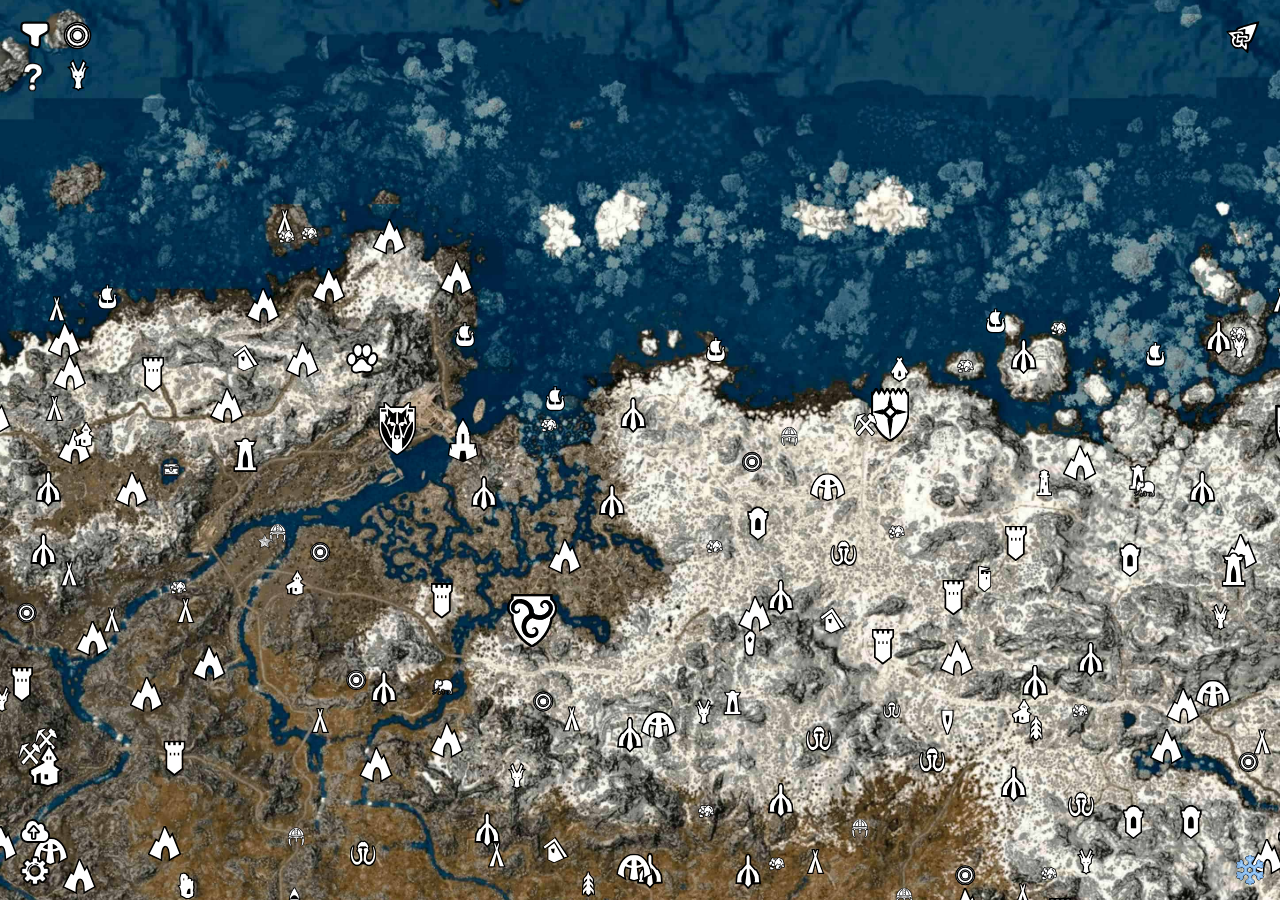
==== commit 91ec1765: "m" ====
--- a/index.html
+++ b/index.html
@@ -4,6 +4,11 @@
 		<meta charset="UTF-8" />
 		<meta name="viewport" content="width=device-width, initial-scale=1.0" />
 		<title>RFAB map Skyrim</title>
+		<meta
+			name="description"
+			content="Подробная интерактивная карта Skyrim RFAB. RFAB Самая популярная и технически продвинутая сборка модификаций на Skyrim, в корне меняющая и дорабатывающая игровой мир."
+		/>
+		<meta name="keywords" content="Skyrim RFAB" />
 		<link rel="icon" href="image/fvc/map4.svg" type="image/svg+xml" />
 		<link href="style.css" rel="stylesheet" type="text/css" />
 	</head>
--- a/style.css
+++ b/style.css
@@ -1206,6 +1206,7 @@
 
 /* GARLAND START */
 .lightrope {
+  display: none;
   text-align: center;
   white-space: nowrap;
   overflow: hidden;
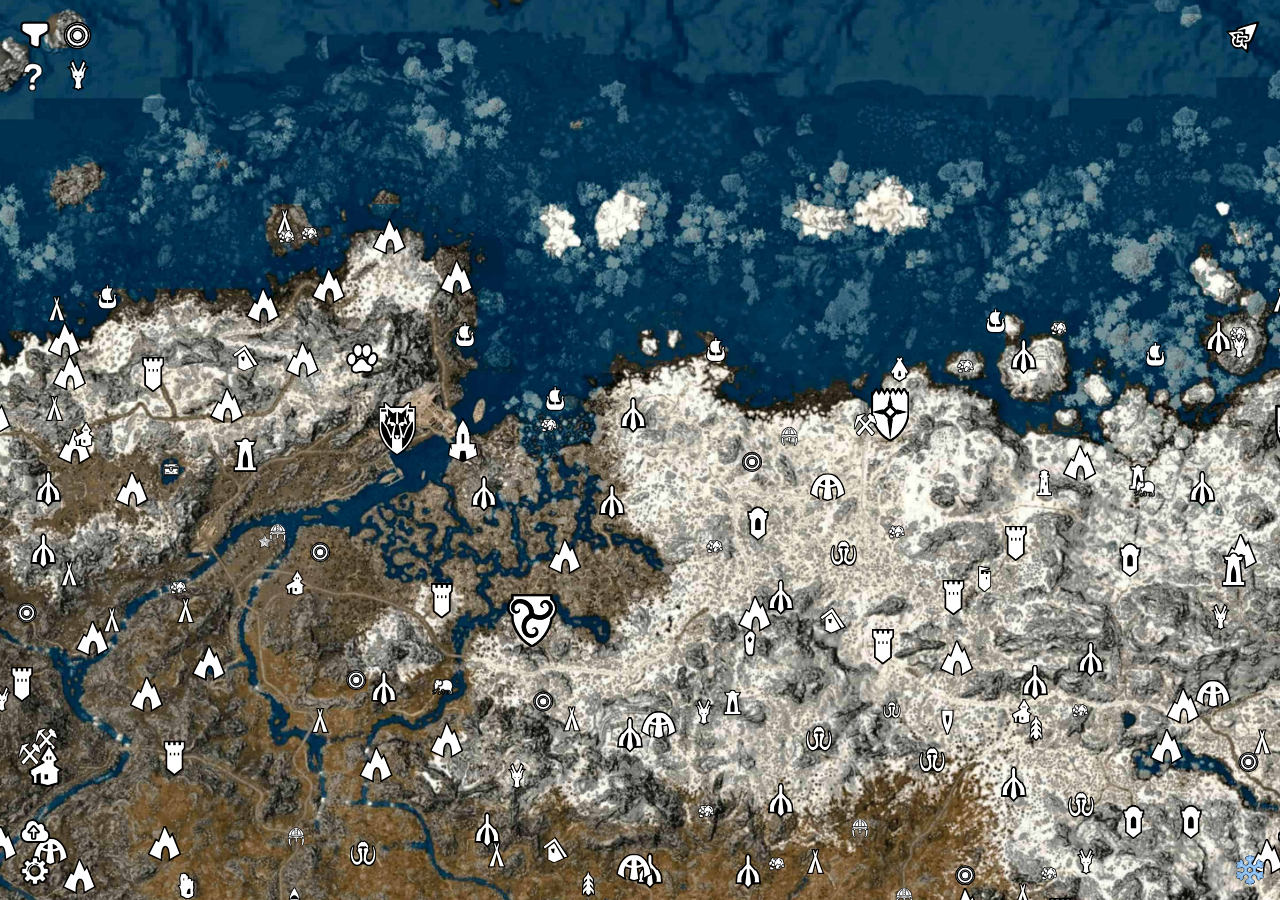
==== commit e68e31df: "f" ====
--- a/index.html
+++ b/index.html
@@ -111,7 +111,7 @@
 				</li>
 				<li class="filter-item">
 					<div class="filter-item_inner" data-filter-type-sky="skelet">
-						<div class="filter-item_text">Скелеты</div>
+						<div class="filter-item_text">Скелеты, Призраки</div>
 						<div class="filter-item_lvl"><q lblue>20</q>-<q lblue>30</q></div>
 					</div>
 					<div class="filter-item_icon" data-filter-type-sky="sB">
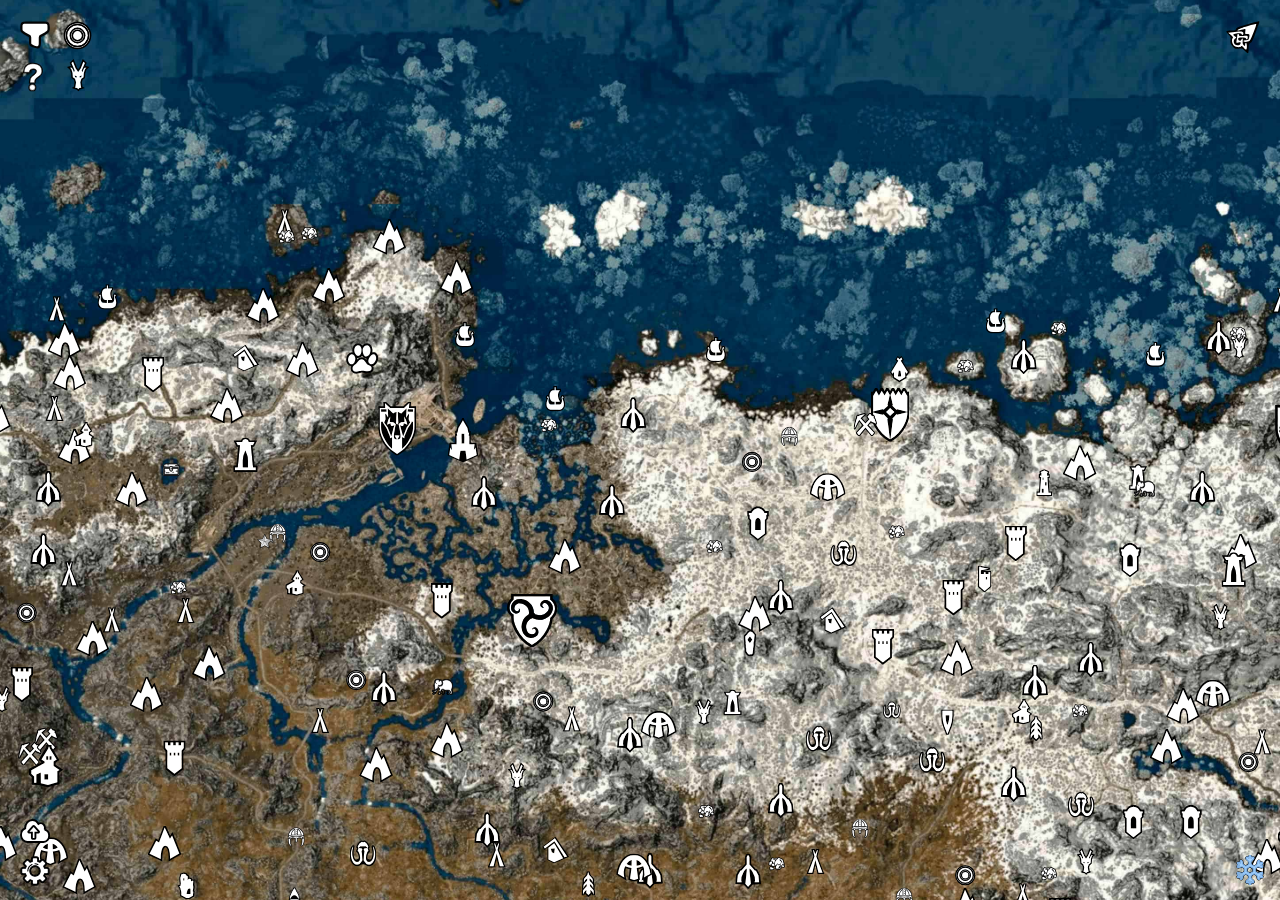
==== commit 850fac1c: "." ====
--- a/index.html
+++ b/index.html
@@ -400,6 +400,9 @@
 		<!-- DONAT END -->
 
 		<!-- Yandex.Metrika counter -->
+
+		<!--Логин в Метрике-->
+
 		<script type="text/javascript">
 			(function (m, e, t, r, i, k, a) {
 				m[i] =
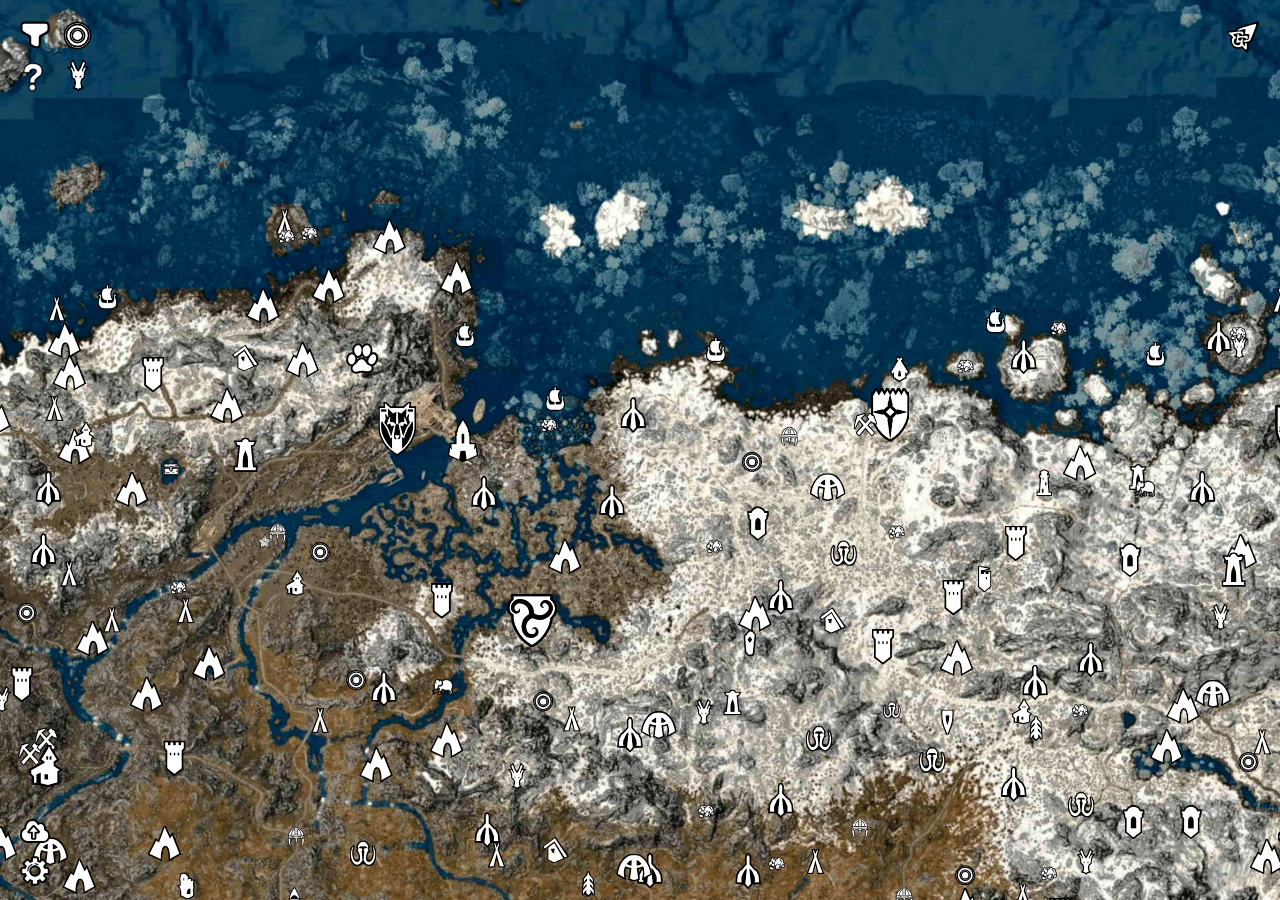
==== commit 22a0a3ea: "u" ====
--- a/index.html
+++ b/index.html
@@ -1,5 +1,5 @@
 <!DOCTYPE html>
-<html lang="en">
+<html lang="ru">
 	<head>
 		<meta charset="UTF-8" />
 		<meta name="viewport" content="width=device-width, initial-scale=1.0" />
@@ -77,10 +77,18 @@
 			</div>
 			<ul class="filter-list">
 				<div class="filter-list-wrap">
-					<li class="filter-item filter-item--icon" data-filter-type-sky="soc"><img src="image/ui/dollar.svg" /></li>
-					<li class="filter-item filter-item--icon" data-filter-type-sky="xp"><img src="image/ui/star.svg" /></li>
-					<li class="filter-item filter-item--icon" data-filter-type-sky="loot"><img src="image/ui/bag.svg" /></li>
-					<li class="filter-item filter-item--icon" data-filter-type-sky="trade"><img src="image/ui/Town.svg" /></li>
+					<li class="filter-item filter-item--icon" data-filter-type-sky="soc">
+						<img src="image/ui/dollar.svg" />
+					</li>
+					<li class="filter-item filter-item--icon" data-filter-type-sky="xp">
+						<img src="image/ui/star.svg" />
+					</li>
+					<li class="filter-item filter-item--icon" data-filter-type-sky="loot">
+						<img src="image/ui/bag.svg" />
+					</li>
+					<li class="filter-item filter-item--icon" data-filter-type-sky="trade">
+						<img src="image/ui/Town.svg" />
+					</li>
 				</div>
 				<li class="filter-item">
 					<div class="filter-item_inner" data-filter-type-sky="bandit">
@@ -182,10 +190,18 @@
 					</div>
 				</li>
 				<div class="filter-list-wrap filter-list-wrap--bottom">
-					<li class="filter-item filter-item--icon" data-filter-type-sky="priest"><img src="image/ui/priest.svg" /></li>
-					<li class="filter-item filter-item--icon" data-filter-type-sky="set"><img src="image/ui/set.svg" /></li>
-					<li class="filter-item filter-item--icon" data-filter-type-sky="bottle"><img src="image/ui/bottle.svg" /></li>
-					<li class="filter-item filter-item--icon" data-filter-type-sky="word"><img src="image/ui/word.svg" /></li>
+					<li class="filter-item filter-item--icon" data-filter-type-sky="priest">
+						<img src="image/ui/priest.svg" />
+					</li>
+					<li class="filter-item filter-item--icon" data-filter-type-sky="set">
+						<img src="image/ui/set.svg" />
+					</li>
+					<li class="filter-item filter-item--icon" data-filter-type-sky="bottle">
+						<img src="image/ui/bottle.svg" />
+					</li>
+					<li class="filter-item filter-item--icon" data-filter-type-sky="word">
+						<img src="image/ui/word.svg" />
+					</li>
 				</div>
 			</ul>
 		</div>
@@ -240,53 +256,79 @@
 							<span><img src="image/ui/bottle.svg" /><span>Превосходки</span></span>
 							<span><img src="image/ui/word.svg" /><span>Крики</span></span>
 							<span><img src="image/ui/lode.svg" /><span>Сталгрим</span></span>
-							<span><img src="image/icon/Standing_Stones_e.svg" style="width: 25px" /><span>Камни</span></span>
+							<span
+								><img src="image/icon/Standing_Stones_e.svg" style="width: 25px" /><span
+									>Камни</span
+								></span
+							>
 							<span><img src="image/ui/book.svg" /><span>Книги</span></span>
 						</div>
 					</li>
 					<li class="modal-question-title">Функции</li>
 					<li class="features-list_items">
-						<q llred>Отметить</q> зачищенные локации - <span white class="underline">двойной щелчок</span> или
+						<q llred>Отметить</q> зачищенные локации -
+						<span white class="underline">двойной щелчок</span> или
 						<span white class="underline">зажатие кнопки</span> мыши.
 					</li>
 					<li class="features-list_items">
-						<q llblue>Копирование</q> заголовка, описания, координат, типа иконки и id через <span white class="underline">контекстное</span> меню
-						локации.
+						<q llblue>Копирование</q> заголовка, описания, координат, типа иконки и id через
+						<span white class="underline">контекстное</span> меню локации.
 					</li>
 					<li class="features-list_items features-list_items--icon-big">
-						<q llblue>Описание</q> всех видов драконов - иконка <img src="image/icon/Dragon.svg" /> (левый верхний угол карты).
+						<q llblue>Описание</q> всех видов драконов - иконка
+						<img src="image/icon/Dragon.svg" /> (левый верхний угол карты).
 					</li>
 					<li class="features-list_items features-list_items--icon-small">
-						<q llblue>Выбор</q> фильтра в меню <img src="image/ui/filterClose.svg" /> (левый верхний угол карты).
+						<q llblue>Выбор</q> фильтра в меню <img src="image/ui/filterClose.svg" /> (левый верхний
+						угол карты).
 					</li>
 					<li class="features-list_items features-list_items--icon-small">
-						<q llgreen>Выбор</q> маршрута в меню <img src="image/icon/circle2.svg" /> (левый верхний угол карты).
-					</li>
-					<li class="features-list_items">
-						<q llgreen>Создание</q> маршрута через <span white class="underline">контекстное</span> меню карты (правая кнопка мышки).
-					</li>
-					<li class="features-list_items">
-						<q llgreen>Удаление</q> выбранного маршрута через <span white class="underline">контекстное</span> меню в списке маршрутов.
-					</li>
-					<li class="features-list_items">
-						<q llgreen>Скачивание</q> файла выбранного маршрута через <span white class="underline">контекстное</span> меню в списке маршрутов.
+						<q llgreen>Выбор</q> маршрута в меню <img src="image/icon/circle2.svg" /> (левый верхний
+						угол карты).
+					</li>
+					<li class="features-list_items">
+						<q llgreen>Создание</q> маршрута через
+						<span white class="underline">контекстное</span> меню карты (правая кнопка мышки).
+					</li>
+					<li class="features-list_items">
+						<q llgreen>Удаление</q> выбранного маршрута через
+						<span white class="underline">контекстное</span> меню в списке маршрутов.
+					</li>
+					<li class="features-list_items">
+						<q llgreen>Скачивание</q> файла выбранного маршрута через
+						<span white class="underline">контекстное</span> меню в списке маршрутов.
 					</li>
 					<li class="features-list_items features-list_items--icon-small">
-						<q llgreen>Загрузка</q> файла маршрута с помощью кнопки <img src="image/ui/drop_zone.svg" /> в нижнем углу карты.
-					</li>
-					<li class="features-list_items">
-						<q red>Удаление</q> <span white class="underline">ВСЕХ</span> маршрутов или <span white class="underline">ВСЕХ</span> отмеченных локаций
+						<q llgreen>Загрузка</q> файла маршрута с помощью кнопки
+						<img src="image/ui/drop_zone.svg" /> в нижнем углу карты.
+					</li>
+					<li class="features-list_items">
+						<q red>Удаление</q> <span white class="underline">ВСЕХ</span> маршрутов или
+						<span white class="underline">ВСЕХ</span> отмеченных локаций
 						<span white class="underline">конкретной</span> карты через настройки.
 					</li>
 					<li class="features-list_items">
-						<span white>Изменить</span> размер интерфейса можно с помощью масштабирования <span white class="underline">страницы браузера</span>.
+						<span white>Изменить</span> размер интерфейса можно с помощью масштабирования
+						<span white class="underline">страницы браузера</span>.
 					</li>
 				</ul>
-				<a class="button-link-video" href="https://youtu.be/_YOT0f5Ll2w" target="_blank" rel="noopener noreferrer">Видео инструкция</a>
+				<a
+					class="button-link-video"
+					href="https://youtu.be/_YOT0f5Ll2w"
+					target="_blank"
+					rel="noopener noreferrer"
+					>Видео инструкция</a
+				>
 				<span class="modal-question-report">
 					<q lred>ВНИМАНИЕ</q>! Если вы обнаружите ошибки локаций, <br />
 					то отправьте сообщение в дискорд "egor1496" или "hate1496".
-					<a class="button-link-video" href="https://youtu.be/_YOT0f5Ll2w?t=84" target="_blank" rel="noopener noreferrer">Инструкция</a>
+					<a
+						class="button-link-video"
+						href="https://youtu.be/_YOT0f5Ll2w?t=84"
+						target="_blank"
+						rel="noopener noreferrer"
+						>Инструкция</a
+					>
 				</span>
 			</div>
 			<div class="modal-question-bg"></div>
@@ -381,54 +423,10 @@
 		<!-- CONTEXT END -->
 
 		<!-- CANVAS START -->
-		<div class="canvas-wrap"><canvas id="canvas" width="1160" height="550" data-type="skyrim"></canvas></div>
+		<div class="canvas-wrap">
+			<canvas id="canvas" width="1160" height="550" data-type="skyrim"></canvas>
+		</div>
 		<!-- CANVAS END -->
-
-		<!-- DONAT START -->
-		<div class="donat">
-			<img src="image/ui/snow.svg" class="icon-donat" />
-			<iframe
-				class="frame close"
-				src="https://yoomoney.ru/quickpay/fundraise/button?billNumber=1kHXGwOMYwE.231116&"
-				width="180"
-				height="50"
-				frameborder="0"
-				allowtransparency="true"
-				scrolling="no"
-			></iframe>
-		</div>
-		<!-- DONAT END -->
-
-		<!-- Yandex.Metrika counter -->
-
-		<!--Логин в Метрике-->
-
-		<script type="text/javascript">
-			(function (m, e, t, r, i, k, a) {
-				m[i] =
-					m[i] ||
-					function () {
-						(m[i].a = m[i].a || []).push(arguments);
-					};
-				m[i].l = 1 * new Date();
-				for (var j = 0; j < document.scripts.length; j++) {
-					if (document.scripts[j].src === r) {
-						return;
-					}
-				}
-				(k = e.createElement(t)), (a = e.getElementsByTagName(t)[0]), (k.async = 1), (k.src = r), a.parentNode.insertBefore(k, a);
-			})(window, document, "script", "https://mc.yandex.ru/metrika/tag.js", "ym");
-
-			ym(95659560, "init", {
-				clickmap: true,
-				trackLinks: true,
-				accurateTrackBounce: true,
-			});
-		</script>
-		<noscript
-			><div><img src="https://mc.yandex.ru/watch/95659560" style="position: absolute; left: -9999px" /></div
-		></noscript>
-		<!-- /Yandex.Metrika counter -->
 	</body>
 
 	<script src="libs/jquery.js"></script>
--- a/style.css
+++ b/style.css
@@ -1219,10 +1219,6 @@
 }
 .lightrope li {
   position: relative;
-  /* -webkit-animation-fill-mode: both; */
-          /* animation-fill-mode: both; */
-  /* -webkit-animation-iteration-count: infinite; */
-          /* animation-iteration-count: infinite; */
   list-style: none;
   margin: 0;
   padding: 0;
@@ -1234,34 +1230,14 @@
   display: inline-block;
   background: #00f7a5;
   box-shadow: 0px 2.5px 20px 3px #00f7a5;
-  /* -webkit-animation-name: flash-1; */
-          /* animation-name: flash-1; */
-  /* -webkit-animation-duration: 2s; */
-          /* animation-duration: 2s; */
 }
 .lightrope li:nth-child(2n+1) {
   background: aqua;
   box-shadow: 0px 2.5px 20px 3px rgba(0, 255, 255, 0.5);
-  /* -webkit-animation-name: flash-2; */
-          /* animation-name: flash-2; */
-  /* -webkit-animation-duration: 0.4s; */
-          /* animation-duration: 0.4s; */
 }
 .lightrope li:nth-child(4n+2) {
   background: #f70094;
   box-shadow: 0px 2.5px 20px 3px #f70094;
-  /* -webkit-animation-name: flash-3; */
-          /* animation-name: flash-3; */
-  /* -webkit-animation-duration: 1.1s; */
-          /* animation-duration: 1.1s; */
-}
-.lightrope li:nth-child(odd) {
-  /* -webkit-animation-duration: 1.8s; */
-          /* animation-duration: 1.8s; */
-}
-.lightrope li:nth-child(3n+1) {
-  /* -webkit-animation-duration: 1.4s; */
-          /* animation-duration: 1.4s; */
 }
 .lightrope li:before {
   content: "";
@@ -1290,66 +1266,4 @@
   margin-left: -40px;
 }
 
-@-webkit-keyframes flash-1 {
-  0%, 100% {
-    background: #00f7a5;
-    box-shadow: 0px 2.5px 20px 3px #00f7a5;
-  }
-  50% {
-    background: rgba(0, 247, 165, 0.4);
-    box-shadow: 0px 2.5px 20px 3px rgba(0, 247, 165, 0.2);
-  }
-}
-
-@keyframes flash-1 {
-  0%, 100% {
-    background: #00f7a5;
-    box-shadow: 0px 2.5px 20px 3px #00f7a5;
-  }
-  50% {
-    background: rgba(0, 247, 165, 0.4);
-    box-shadow: 0px 2.5px 20px 3px rgba(0, 247, 165, 0.2);
-  }
-}
-@-webkit-keyframes flash-2 {
-  0%, 100% {
-    background: aqua;
-    box-shadow: 0px 2.5px 20px 3px aqua;
-  }
-  50% {
-    background: rgba(0, 255, 255, 0.4);
-    box-shadow: 0px 2.5px 20px 3px rgba(0, 255, 255, 0.2);
-  }
-}
-@keyframes flash-2 {
-  0%, 100% {
-    background: aqua;
-    box-shadow: 0px 2.5px 20px 3px aqua;
-  }
-  50% {
-    background: rgba(0, 255, 255, 0.4);
-    box-shadow: 0px 2.5px 20px 3px rgba(0, 255, 255, 0.2);
-  }
-}
-@-webkit-keyframes flash-3 {
-  0%, 100% {
-    background: #f70094;
-    box-shadow: 0px 2.5px 20px 3px #f70094;
-  }
-  50% {
-    background: rgba(247, 0, 148, 0.4);
-    box-shadow: 0px 2.5px 20px 3px rgba(247, 0, 148, 0.2);
-  }
-}
-@keyframes flash-3 {
-  0%, 100% {
-    background: #f70094;
-    box-shadow: 0px 2.5px 20px 3px #f70094;
-  }
-  50% {
-    background: rgba(247, 0, 148, 0.4);
-    box-shadow: 0px 2.5px 20px 3px rgba(247, 0, 148, 0.2);
-  }
-}
-
 /* GARlAND END */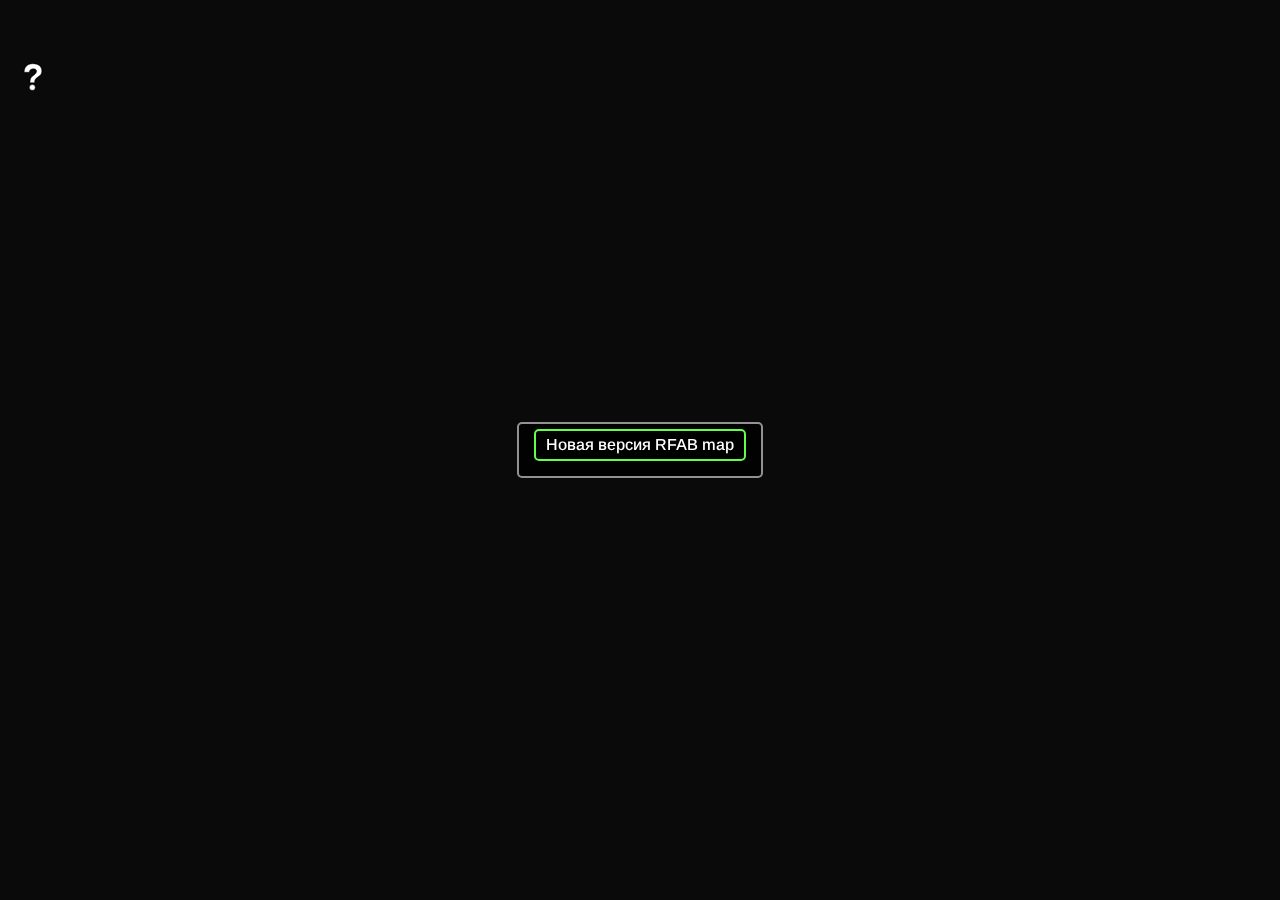
==== commit 0e8a0b52: "ded :)" ====
--- a/index.html
+++ b/index.html
@@ -15,62 +15,62 @@
 
 	<body>
 		<!-- GARLAND START -->
-		<ul class="lightrope">
-			<li></li>
-			<li></li>
-			<li></li>
-			<li></li>
-			<li></li>
-			<li></li>
-			<li></li>
-			<li></li>
-			<li></li>
-			<li></li>
-			<li></li>
-			<li></li>
-			<li></li>
-			<li></li>
-			<li></li>
-			<li></li>
-			<li></li>
-			<li></li>
-			<li></li>
-			<li></li>
-			<li></li>
-			<li></li>
-			<li></li>
-			<li></li>
-			<li></li>
-			<li></li>
-			<li></li>
-			<li></li>
-			<li></li>
-			<li></li>
-			<li></li>
-			<li></li>
-			<li></li>
-			<li></li>
-			<li></li>
-			<li></li>
-			<li></li>
-			<li></li>
-			<li></li>
-			<li></li>
-			<li></li>
-			<li></li>
-		</ul>
+		<!-- <ul class="lightrope">
+			<li></li>
+			<li></li>
+			<li></li>
+			<li></li>
+			<li></li>
+			<li></li>
+			<li></li>
+			<li></li>
+			<li></li>
+			<li></li>
+			<li></li>
+			<li></li>
+			<li></li>
+			<li></li>
+			<li></li>
+			<li></li>
+			<li></li>
+			<li></li>
+			<li></li>
+			<li></li>
+			<li></li>
+			<li></li>
+			<li></li>
+			<li></li>
+			<li></li>
+			<li></li>
+			<li></li>
+			<li></li>
+			<li></li>
+			<li></li>
+			<li></li>
+			<li></li>
+			<li></li>
+			<li></li>
+			<li></li>
+			<li></li>
+			<li></li>
+			<li></li>
+			<li></li>
+			<li></li>
+			<li></li>
+			<li></li>
+		</ul> -->
 		<!-- GARLAND END -->
 
 		<!-- MAP-LINK START -->
-		<div class="map-link">
+		<!-- <div class="map-link">
 			<a href="solstheim.html">
 				<img src="image/ui/To_Skyrim_e.svg" class="rotate" />
 			</a>
-		</div>
+		</div> -->
 		<!-- MAP-LINK END -->
 
 		<!-- FILTER START -->
-		<div class="filter-wrap">
+		<!-- <div class="filter-wrap">
 			<div class="filter-button close">
 				<img src="image/ui/filterClose.svg" class="filter-close-icon" style="display: none" />
 				<img src="image/ui/filterOpen.svg" class="filter-open-icon" style="display: none" />
@@ -204,21 +204,21 @@
 					</li>
 				</div>
 			</ul>
-		</div>
+		</div> -->
 		<!-- FILTER END -->
 
 		<!-- PATH START -->
-		<div class="path-wrap">
+		<!-- <div class="path-wrap">
 			<div class="path-button close">
 				<img src="image/icon/circle2.svg" class="path-close-icon" style="display: none" />
 				<img src="image/icon/circle2_red.svg" class="path-open-icon" style="display: none" />
 			</div>
 			<ul class="path-list"></ul>
-		</div>
+		</div> -->
 		<!-- PATH END -->
 
 		<!-- ADD-PATH START -->
-		<div class="add-path add-path--button">
+		<!-- <div class="add-path add-path--button">
 			<img src="image/ui/drop_zone2.svg" class="icon-add-path" />
 		</div>
 		<div class="add-path add-path--modal">
@@ -233,7 +233,7 @@
 				</div>
 			</div>
 			<div class="add-path_modal_bg"></div>
-		</div>
+		</div> -->
 		<!-- ADD-PATH END -->
 
 		<!-- MODAL-QUESTION START -->
@@ -242,7 +242,7 @@
 		</div>
 		<div class="modal-question close">
 			<div class="modal-question-body">
-				<ul class="features-list">
+				<!-- <ul class="features-list">
 					<li class="features-list_items features-list_items--img">
 						<h2><q llblue>Фильтры</q></h2>
 						<div class="img-wrap">
@@ -311,15 +311,15 @@
 						<span white>Изменить</span> размер интерфейса можно с помощью масштабирования
 						<span white class="underline">страницы браузера</span>.
 					</li>
-				</ul>
+				</ul> -->
 				<a
 					class="button-link-video"
-					href="https://youtu.be/_YOT0f5Ll2w"
+					href="https://egor1496.github.io/rfab-map/"
 					target="_blank"
 					rel="noopener noreferrer"
-					>Видео инструкция</a
+					>Новая версия RFAB map</a
 				>
-				<span class="modal-question-report">
+				<!-- <span class="modal-question-report">
 					<q lred>ВНИМАНИЕ</q>! Если вы обнаружите ошибки локаций, <br />
 					то отправьте сообщение в дискорд "egor1496" или "hate1496".
 					<a
@@ -329,14 +329,14 @@
 						rel="noopener noreferrer"
 						>Инструкция</a
 					>
-				</span>
+				</span> -->
 			</div>
 			<div class="modal-question-bg"></div>
 		</div>
 		<!-- MODAL-QUESTION END -->
 
 		<!-- DRAGON START -->
-		<div class="dragon-wrap">
+		<!-- <div class="dragon-wrap">
 			<div class="dragon-button close">
 				<img src="image/icon/Dragon.svg" class="dragon-close-icon" />
 			</div>
@@ -344,11 +344,11 @@
 				<ul class="dragon-list"></ul>
 				<ul class="dragon-list-descr"></ul>
 			</div>
-		</div>
+		</div> -->
 		<!-- DRAGON END -->
 
 		<!-- SETTINGS START -->
-		<div class="settings scale-icon">
+		<!-- <div class="settings scale-icon">
 			<img src="image/ui/settings.svg" class="icon-settings" />
 		</div>
 		<div class="modal-settings close">
@@ -392,11 +392,11 @@
 				</label>
 			</div>
 			<div class="modal-settings-bg"></div>
-		</div>
+		</div> -->
 		<!-- SETTINGS END -->
 
 		<!-- MODAL-MARKER START -->
-		<div class="modal-marker modal-wrap close">
+		<!-- <div class="modal-marker modal-wrap close">
 			<div class="modal">
 				<div class="title"></div>
 				<div class="description"></div>
@@ -404,34 +404,34 @@
 					<ui class="list-info"></ui>
 				</div>
 			</div>
-		</div>
+		</div> -->
 		<!-- MODAL-MARKER END -->
 
 		<!-- ACCEPT-MODAL START -->
-		<div class="accept-modal-wrap close">
+		<!-- <div class="accept-modal-wrap close">
 			<div class="accept-modal">
 				<button class="yes">Сохранить</button>
 				<button class="no">Отменить</button>
 			</div>
-		</div>
+		</div> -->
 		<!-- ACCEPT-MODAL END -->
 
 		<!-- CONTEXT START -->
-		<div class="context-wrap">
+		<!-- <div class="context-wrap">
 			<div class="context"></div>
-		</div>
+		</div> -->
 		<!-- CONTEXT END -->
 
 		<!-- CANVAS START -->
-		<div class="canvas-wrap">
+		<!-- <div class="canvas-wrap">
 			<canvas id="canvas" width="1160" height="550" data-type="skyrim"></canvas>
-		</div>
+		</div> -->
 		<!-- CANVAS END -->
 	</body>
-
+	<!--
 	<script src="libs/jquery.js"></script>
-	<script src="libs/jquery.mousewheel.min.js"></script>
-	<script src="libs/fabric.js"></script>
+	<script src="libs/jquery.mousewheel.min.js"></script> -->
+	<!-- 	<script src="libs/fabric.js"></script>
 
 	<script src="js/stats.js"></script>
 
@@ -458,6 +458,6 @@
 	<script src="js/createPath.js"></script>
 	<script src="js/createMap.js"></script>
 
-	<script src="js/handlerContext.js"></script>
-	<script src="js/ui.js"></script>
+	<script src="js/handlerContext.js"></script> -->
+	<!-- <script src="js/ui.js"></script> -->
 </html>
--- a/style.css
+++ b/style.css
@@ -1074,11 +1074,11 @@
   transition: opacity 0.4s;
 }
 
-.modal-question.close{
+/* .modal-question.close{
   opacity: 0;
   left: -110%;
   transition: opacity 0.4s, left 0s 0.4s;
-}
+} */
 
 .modal-question-body{
   z-index: 40;
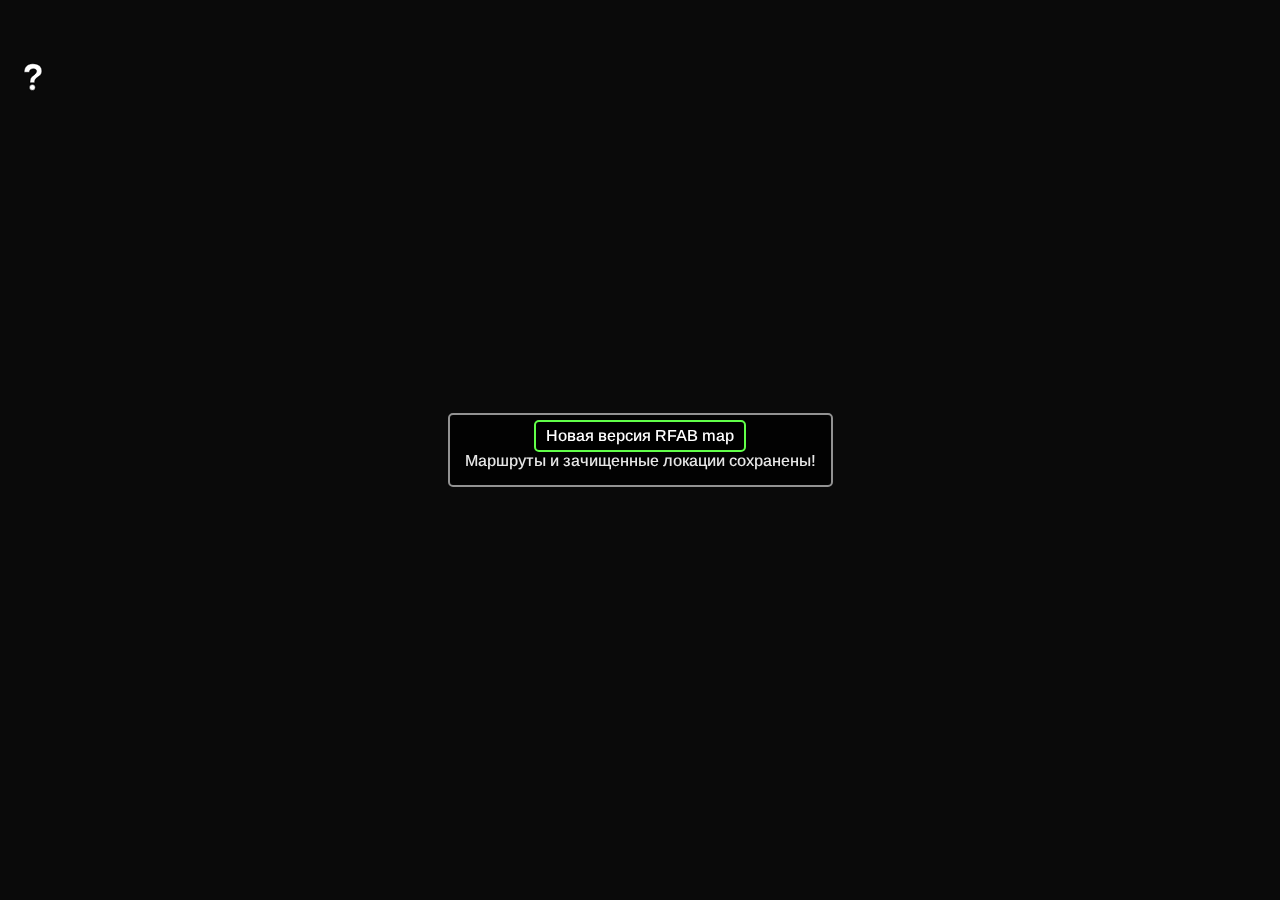
==== commit 056ce6a1: "." ====
--- a/index.html
+++ b/index.html
@@ -319,6 +319,7 @@
 					rel="noopener noreferrer"
 					>Новая версия RFAB map</a
 				>
+				Маршруты и зачищенные локации сохранены!
 				<!-- <span class="modal-question-report">
 					<q lred>ВНИМАНИЕ</q>! Если вы обнаружите ошибки локаций, <br />
 					то отправьте сообщение в дискорд "egor1496" или "hate1496".
